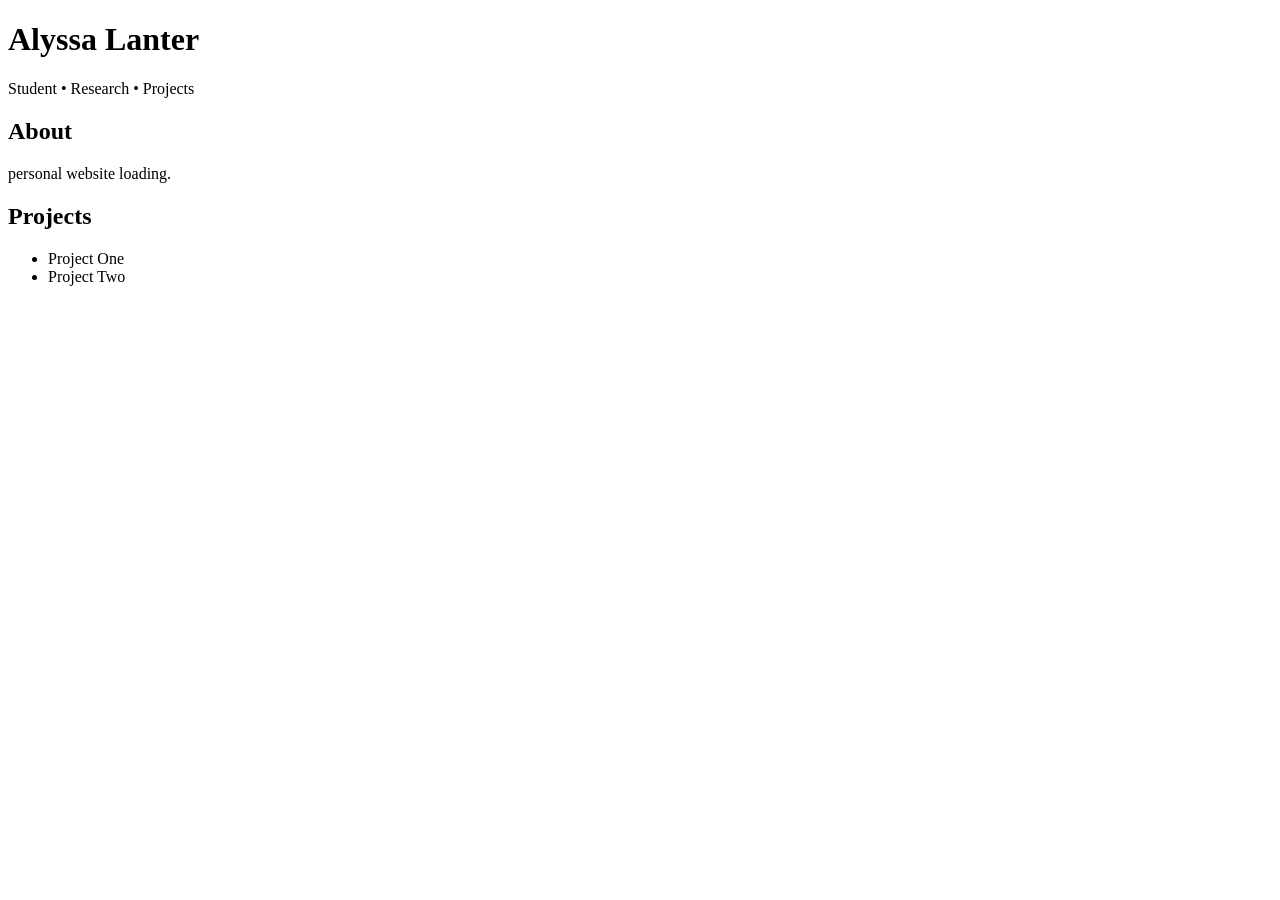
==== index.html @ 84bb7ad0 "initiate" ====
<!DOCTYPE html>
<html lang="en">
<head>
  <meta charset="UTF-8">
  <meta name="viewport" content="width=device-width, initial-scale=1.0">
  <title>Alyssa Lanter</title>
  <link rel="stylesheet" href="style.css">
</head>

<body>
  <main class="container">

    <h1>Alyssa Lanter</h1>

    <p class="subtitle">
      Student • Research • Projects
    </p>

    <section>
      <h2>About</h2>
      <p>
        personal website loading.
      </p>
    </section>

    <section>
      <h2>Projects</h2>
      <ul>
        <li>Project One</li>
        <li>Project Two</li>
      </ul>
    </section>

  </main>
</body>
</html>
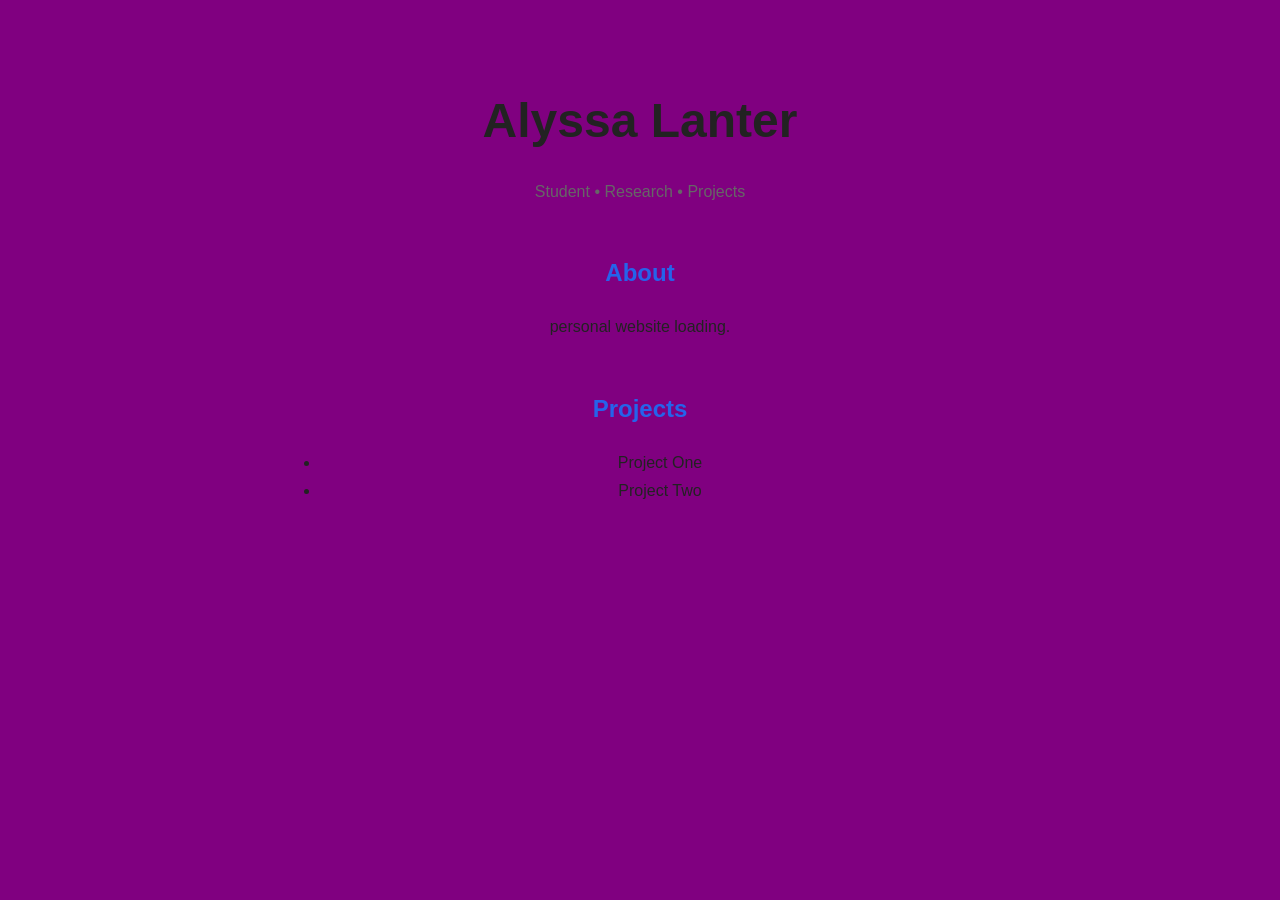
==== commit a71278c8: "linking css and html" ====
--- a/index.html
+++ b/index.html
@@ -11,6 +11,7 @@
   <main class="container">
 
     <h1>Alyssa Lanter</h1>
+    <Hello/Buenas! >
 
     <p class="subtitle">
       Student • Research • Projects
--- a/style.css
+++ b/style.css
@@ -0,0 +1,35 @@
+body {
+  font-family: Verdana, sans-serif;
+  background: purple;
+  color: #222;
+  margin: 0;
+  line-height: 1.7;
+  text-align: center;
+}
+
+.container {
+  max-width: 720px;
+  margin: 80px auto;
+  padding: 0 24px;
+  text-align: center;
+}
+
+h1 {
+  font-size: 3rem;
+  margin-bottom: 0.5rem;
+}
+
+.subtitle {
+  color: #666;
+  margin-bottom: 3rem;
+}
+
+h2 {
+  margin-top: 3rem;
+  color: #2563eb;
+}
+
+a {
+  color: #2563eb;
+  text-decoration: none;
+}
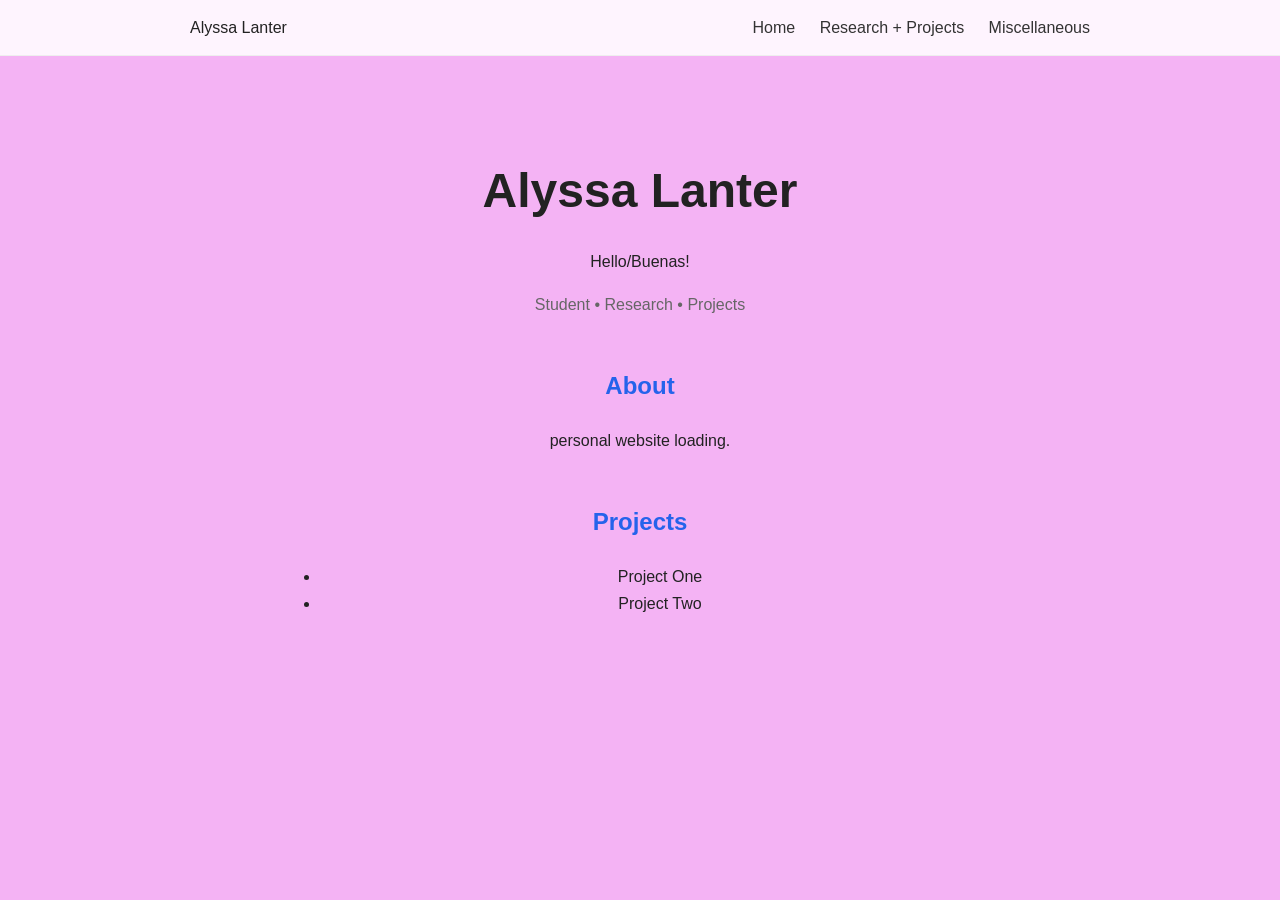
==== commit 4eb4ffa0: "navbar and colors" ====
--- a/index.html
+++ b/index.html
@@ -8,10 +8,24 @@
 </head>
 
 <body>
+    <header class="navbar">
+        <div class="nav-container">
+            <div class="logo">Alyssa Lanter</div>
+
+            <nav>
+                <a href="#about">Home</a>
+                <a href="#projects">Research + Projects</a>
+                <a href="#contact">Miscellaneous</a>
+            </nav>
+        </div>
+    </header>
+
   <main class="container">
 
     <h1>Alyssa Lanter</h1>
-    <Hello/Buenas! >
+    <p>
+        Hello/Buenas!
+    </p> 
 
     <p class="subtitle">
       Student • Research • Projects
--- a/style.css
+++ b/style.css
@@ -1,6 +1,7 @@
 body {
+  padding-top: 70px;
   font-family: Verdana, sans-serif;
-  background: purple;
+  background: rgb(244, 179, 244);
   color: #222;
   margin: 0;
   line-height: 1.7;
@@ -12,6 +13,37 @@
   margin: 80px auto;
   padding: 0 24px;
   text-align: center;
+}
+
+.navbar {
+  position: fixed;
+  top: 0;
+  left: 0;
+  width: 100%;
+  background: rgba(255,255,255,0.85);
+  backdrop-filter: blur(10px);
+  border-bottom: 1px solid #eee;
+  z-index: 1000;
+}
+
+.nav-container {
+  max-width: 900px;
+  margin: 0 auto;
+  padding: 14px 20px;
+
+  display: flex;
+  justify-content: space-between;
+  align-items: center;
+}
+
+nav a {
+  margin-left: 20px;
+  text-decoration: none;
+  color: #333;
+}
+
+nav a:hover {
+  color: #a3ea51;
 }
 
 h1 {
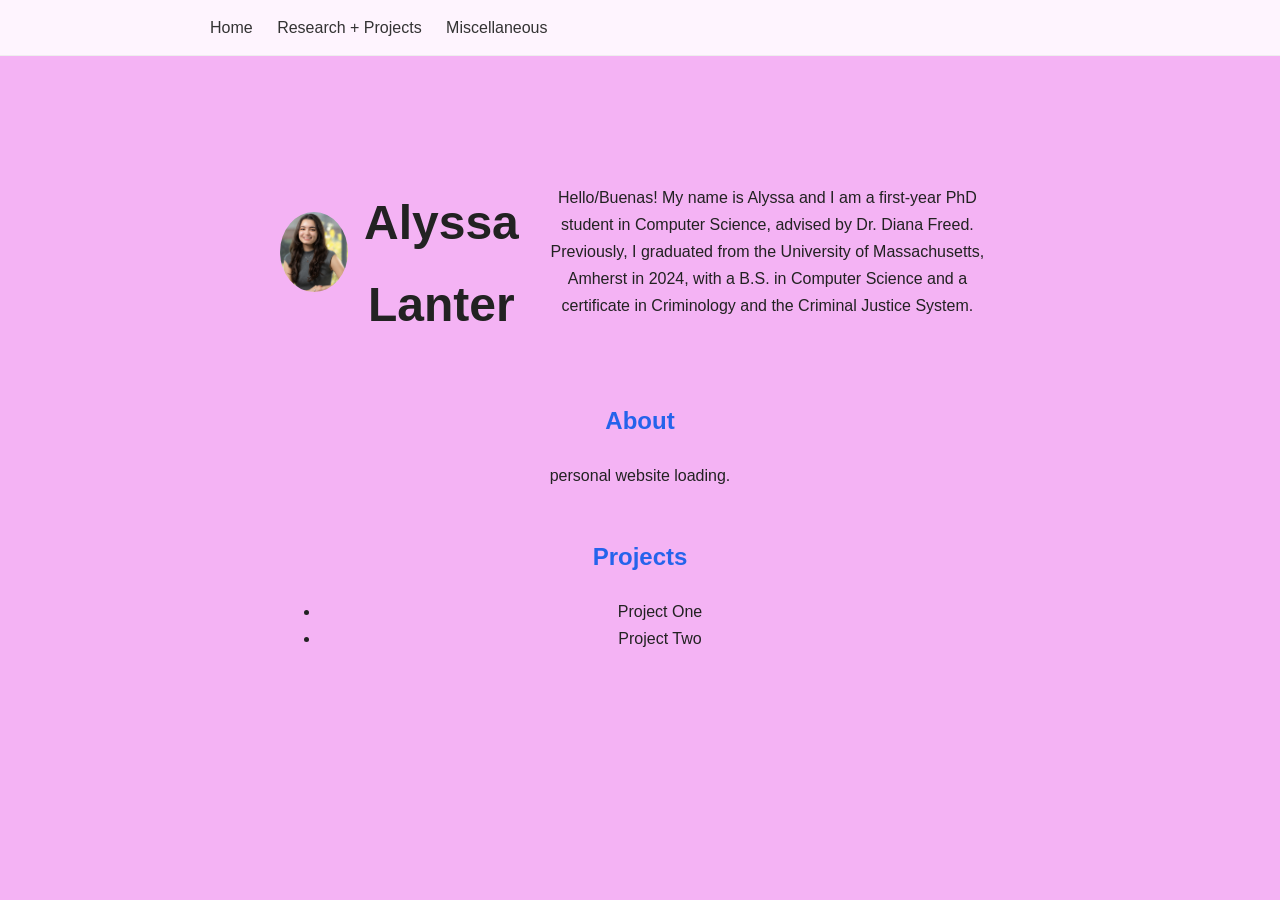
==== commit 819bc4c1: "adding profile and some desc" ====
--- a/index.html
+++ b/index.html
@@ -10,27 +10,24 @@
 <body>
     <header class="navbar">
         <div class="nav-container">
-            <div class="logo">Alyssa Lanter</div>
-
             <nav>
-                <a href="#about">Home</a>
-                <a href="#projects">Research + Projects</a>
-                <a href="#contact">Miscellaneous</a>
+                <a href="home">Home</a>
+                <a href="research-projects">Research + Projects</a>
+                <a href="miscellaneous">Miscellaneous</a>
             </nav>
         </div>
     </header>
 
   <main class="container">
-
-    <h1>Alyssa Lanter</h1>
-    <p>
-        Hello/Buenas!
-    </p> 
-
-    <p class="subtitle">
-      Student • Research • Projects
-    </p>
-
+    <div class="header">
+        <img src="assets/img/cropped profile.png" class="header-img" alt="Profile">
+        <h1>Alyssa Lanter</h1>
+            <p>
+            Hello/Buenas! My name is Alyssa and I am a first-year PhD student in Computer Science, advised by Dr. Diana Freed.
+            Previously, I graduated from the University of Massachusetts, Amherst in 2024, with a B.S. in Computer Science and a certificate in Criminology and the Criminal Justice System.
+            </p> 
+    </div>
+    
     <section>
       <h2>About</h2>
       <p>
--- a/style.css
+++ b/style.css
@@ -46,6 +46,28 @@
   color: #a3ea51;
 }
 
+.header {
+  display: flex;
+  align-items: center;
+  justify-content: center;
+  gap: 16px;
+  margin-top: 40px;
+}
+
+@media (max-width: 600px) {
+  .header {
+    flex-direction: column;
+    text-align: center;
+  }
+}
+
+.header-img {
+  width: 80px;
+  height: 80px;
+  border-radius: 50%;
+  object-fit: cover;
+}
+
 h1 {
   font-size: 3rem;
   margin-bottom: 0.5rem;
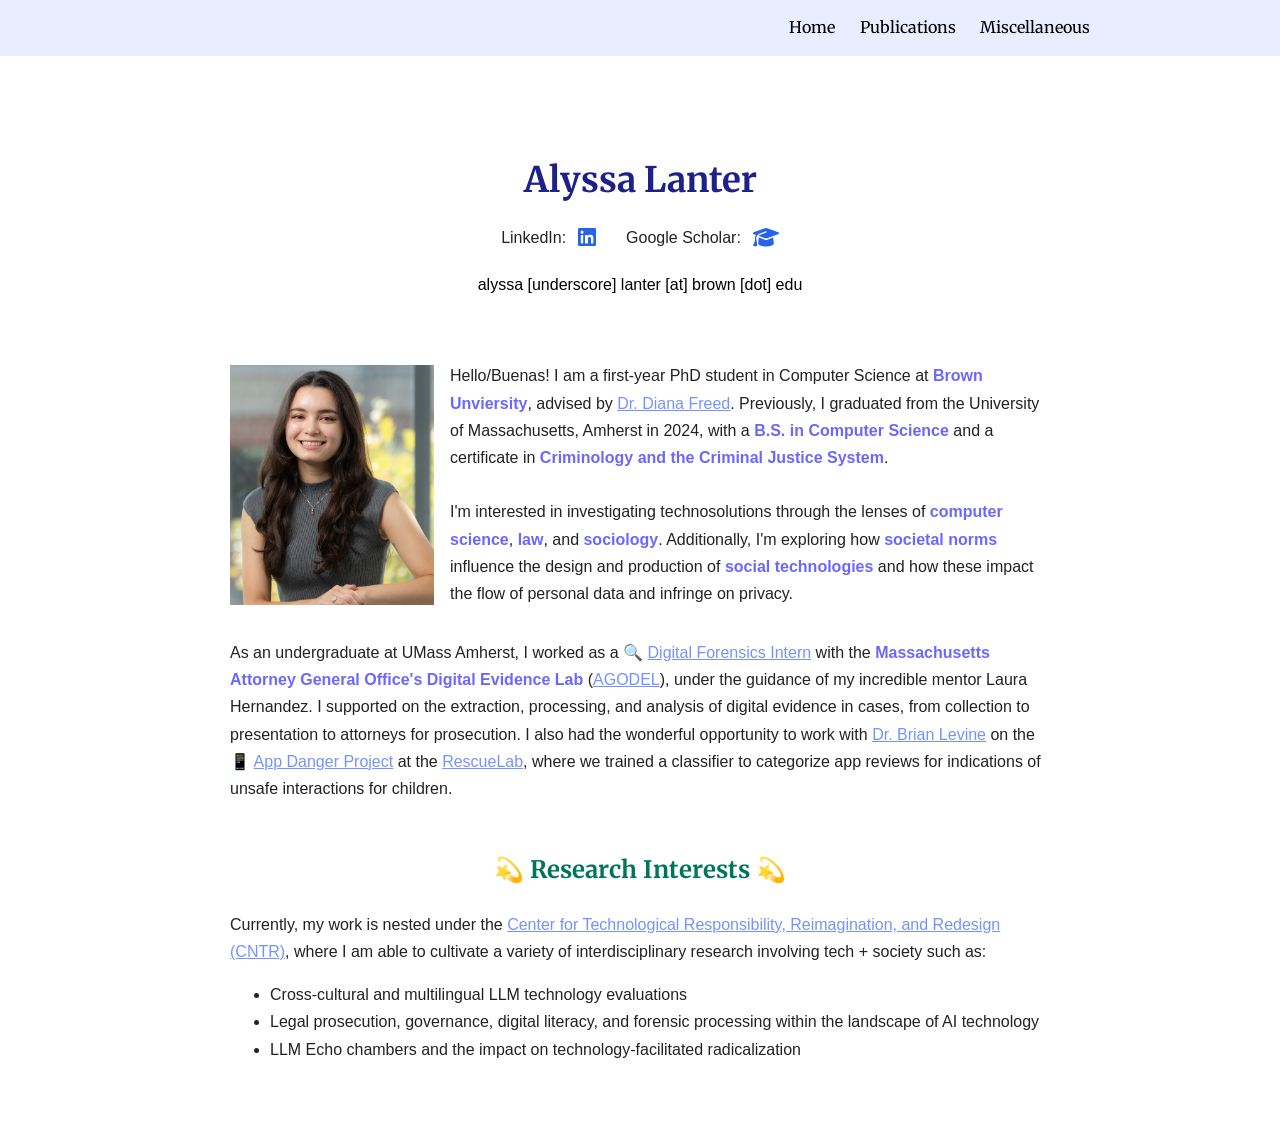
==== commit 4e9ba990: "fix title" ====
--- a/index.html
+++ b/index.html
@@ -3,44 +3,70 @@
 <head>
   <meta charset="UTF-8">
   <meta name="viewport" content="width=device-width, initial-scale=1.0">
-  <title>Alyssa Lanter</title>
+  <title>Alyssa Lanter | Research Profile</title>
+  <link rel="icon" href="data:image/svg+xml,<svg xmlns=%22http://www.w3.org/2000/svg%22 viewBox=%220 0 100 100%22><text y=%22.9em%22 font-size=%2290%22>🦙</text></svg>">
   <link rel="stylesheet" href="style.css">
+  <link rel="stylesheet" href="https://cdnjs.cloudflare.com/ajax/libs/font-awesome/6.5.1/css/all.min.css">
 </head>
 
 <body>
     <header class="navbar">
         <div class="nav-container">
             <nav>
-                <a href="home">Home</a>
-                <a href="research-projects">Research + Projects</a>
-                <a href="miscellaneous">Miscellaneous</a>
+                <a href="/">Home</a>
+                <a href="/publications/">Publications</a>
+                <a href="/miscellaneous/">Miscellaneous</a>
             </nav>
         </div>
     </header>
 
   <main class="container">
+    <h1>Alyssa Lanter</h1>
+    <div class="social-links">
+        <div class="social-item">
+            <span>LinkedIn:</span>
+            <a href="https://linkedin.com/in/alyssa-lanter" target="_blank">
+                <i class="fa-brands fa-linkedin"></i>
+            </a>
+        </div>
+
+        <div class="social-item">
+            <span>Google Scholar:</span>
+            <a href="https://scholar.google.com/citations?user=W2AaVdAAAAAJ&hl" target="_blank">
+                <i class="fa-solid fa-graduation-cap"></i>
+            </a>
+        </div>
+    </div>
+        <p class="subtitle"> alyssa [underscore] lanter [at] brown [dot] edu</p>
+    
     <div class="header">
         <img src="assets/img/cropped profile.png" class="header-img" alt="Profile">
-        <h1>Alyssa Lanter</h1>
             <p>
-            Hello/Buenas! My name is Alyssa and I am a first-year PhD student in Computer Science, advised by Dr. Diana Freed.
-            Previously, I graduated from the University of Massachusetts, Amherst in 2024, with a B.S. in Computer Science and a certificate in Criminology and the Criminal Justice System.
+            Hello/Buenas! I am a first-year PhD student in Computer Science at <span class="emphasize">Brown Unviersity</span>, advised by <a href="https://dfreed.me/">Dr. Diana Freed</a>.
+            Previously, I graduated from the University of Massachusetts, Amherst in 2024, with a <span class="emphasize">B.S. in Computer Science</span>  and a certificate in <span class="emphasize">Criminology and the Criminal Justice System</span>. <br><br>
+            I'm interested in investigating technosolutions through the lenses of <span class="emphasize">computer science</span>, <span class="emphasize">law</span>, and <span class="emphasize">sociology</span>.
+            Additionally, I'm exploring how <span class="emphasize">societal norms</span> influence the design and production of <span class="emphasize">social technologies</span> and how these impact the flow of personal data and infringe on privacy.
             </p> 
     </div>
-    
+
     <section>
-      <h2>About</h2>
-      <p>
-        personal website loading.
-      </p>
+        <p>
+        As an undergraduate at UMass Amherst, I worked as a 🔍 <a href="https://www.cics.umass.edu/stories/new-detectives">Digital Forensics Intern</a> with the <span class="emphasize">Massachusetts Attorney General Office's Digital Evidence Lab</span> (<a href="https://www.mass.gov/the-attorney-generals-enterprise-and-major-crimes-division">AGODEL</a>), under the guidance of my incredible mentor Laura Hernandez.
+        I supported on the extraction, processing, and analysis of digital evidence in cases, from collection to presentation to attorneys for prosecution.
+        I also had the wonderful opportunity to work with <a href="https://people.cs.umass.edu/~brian/">Dr. Brian Levine</a> on the 📱 <a href="https://app-danger.org/">App Danger Project</a> at the <a href="https://www.rescue-lab.org/">RescueLab</a>, where we trained a classifier to categorize app reviews for indications of unsafe interactions for children. 
+        </p>
     </section>
 
     <section>
-      <h2>Projects</h2>
-      <ul>
-        <li>Project One</li>
-        <li>Project Two</li>
-      </ul>
+        <h2>💫 Research Interests 💫</h2>
+        <p>
+        Currently, my work is nested under the <a href="https://cntr.brown.edu/">Center for Technological Responsibility, Reimagination, and Redesign (CNTR)</a>, where I am able to cultivate a variety of interdisciplinary research involving tech + society such as:
+        <ul>
+            <li>Cross-cultural and multilingual LLM technology evaluations</li>
+            <li>Legal prosecution, governance, digital literacy, and forensic processing within the landscape of AI technology</li>
+            <li>LLM Echo chambers and the impact on technology-facilitated radicalization</li>
+        </ul>
+        </p>
     </section>
 
   </main>
--- a/style.css
+++ b/style.css
@@ -1,89 +1,170 @@
+@import url('https://fonts.googleapis.com/css2?family=Merriweather&display=swap');  
+
 body {
-  padding-top: 70px;
-  font-family: Verdana, sans-serif;
-  background: rgb(244, 179, 244);
-  color: #222;
-  margin: 0;
-  line-height: 1.7;
-  text-align: center;
+    padding-top: 70px;
+    font-family: Tahoma, sans-serif;
+    background: #ffffff;
+    color: #222;
+    margin: 0;
+    line-height: 1.7;
+    text-align: center;
 }
 
 .container {
-  max-width: 720px;
-  margin: 80px auto;
-  padding: 0 24px;
-  text-align: center;
+    max-width: 820px;
+    margin: 80px auto;
+    padding: 0 24px;
+    text-align: left;
 }
 
 .navbar {
-  position: fixed;
-  top: 0;
-  left: 0;
-  width: 100%;
-  background: rgba(255,255,255,0.85);
-  backdrop-filter: blur(10px);
-  border-bottom: 1px solid #eee;
-  z-index: 1000;
+    position: fixed;
+    top: 0;
+    left: 0;
+    width: 100%;
+    background: rgba(231, 233, 255, 0.85);
+    backdrop-filter: blur(10px);
+    border-bottom: 1px solid #eee;
+    z-index: 1000;
 }
 
 .nav-container {
-  max-width: 900px;
-  margin: 0 auto;
-  padding: 14px 20px;
+    max-width: 900px;
+    margin: 0 auto;
+    padding: 14px 20px;
+    display: flex;
+    justify-content: space-between;
+}
 
-  display: flex;
-  justify-content: space-between;
-  align-items: center;
+nav {
+    margin-left: auto;
 }
 
 nav a {
-  margin-left: 20px;
-  text-decoration: none;
-  color: #333;
+    margin-left: 20px;
+    text-decoration: none;
+    color: #000000;
+    font-family: 'Merriweather', Georgia, serif;
 }
 
 nav a:hover {
-  color: #a3ea51;
+    color: #6b67ff;
 }
 
 .header {
-  display: flex;
-  align-items: center;
-  justify-content: center;
-  gap: 16px;
-  margin-top: 40px;
+    display: flex;
+    align-items: center;
+    justify-content: center;
+    gap: 16px;
+    margin-top: 40px;
 }
 
 @media (max-width: 600px) {
-  .header {
+    .header {
     flex-direction: column;
     text-align: center;
-  }
+    }
 }
 
 .header-img {
-  width: 80px;
-  height: 80px;
-  border-radius: 50%;
-  object-fit: cover;
+    width: 240px;
+    height: 240px;
+    object-fit: cover;
+    border-radius: 0px;
 }
 
 h1 {
-  font-size: 3rem;
-  margin-bottom: 0.5rem;
+    font-size: 2.2rem;
+    color: #1D2188;
+    margin-bottom: 0.5rem;
+    text-align: center;
+    font-family: 'Merriweather', Georgia, serif;
 }
 
 .subtitle {
-  color: #666;
-  margin-bottom: 3rem;
+    color: #000000;
+    margin-bottom: 3rem;
+    text-align: center;
 }
 
 h2 {
-  margin-top: 3rem;
-  color: #2563eb;
+    margin-top: 3rem;
+    color: #00755c;
+    text-align: center;
+    font-family: 'Merriweather', Georgia, serif;
+    font-weight: bold;
 }
 
 a {
-  color: #2563eb;
-  text-decoration: none;
+    color: #7692ff;
+    text-decoration: underline;
+    font-family: Tahoma, sans-serif;
+}
+
+p{
+    text-align: left;
+    font-family: Tahoma, sans-serif;
+}
+
+.emphasize {
+    font-weight: bold;
+    color:#6b67ff;
+}
+
+.social-links {
+    display: flex;
+    justify-content: center;
+    gap: 30px;             
+    margin: 10px 0;
+}
+
+.social-item {
+    display: flex;
+    align-items: center;
+    gap: 8px;
+}
+
+.social-item a {
+    text-decoration: none;
+    color: #2563eb;
+    font-size: 1.3rem;
+}
+.social-links a {
+    text-decoration: none;
+    margin-left: 4px;
+    color: #2563eb;
+}
+
+.social-links a:hover {
+    color: #ff9c1b;
+}
+
+.collapse-section {
+    margin-top: 20px;
+}
+
+.collapse-section summary {
+    margin-top: 3rem;
+    color: #00755c;
+    text-align: center;
+
+    font-family: 'Merriweather', Georgia, serif;
+    font-size: 1.5rem;
+    font-weight: bold;
+
+    cursor: pointer;
+    list-style: none;
+}
+
+.collapse-section summary::-webkit-details-marker {
+    display: none;
+}
+
+.collapse-section summary::after {
+  content: "▶︎ ";
+  color: #6b67ff;
+}
+
+.collapse-section[open] summary::after {
+  content: "▼ ";
 }
